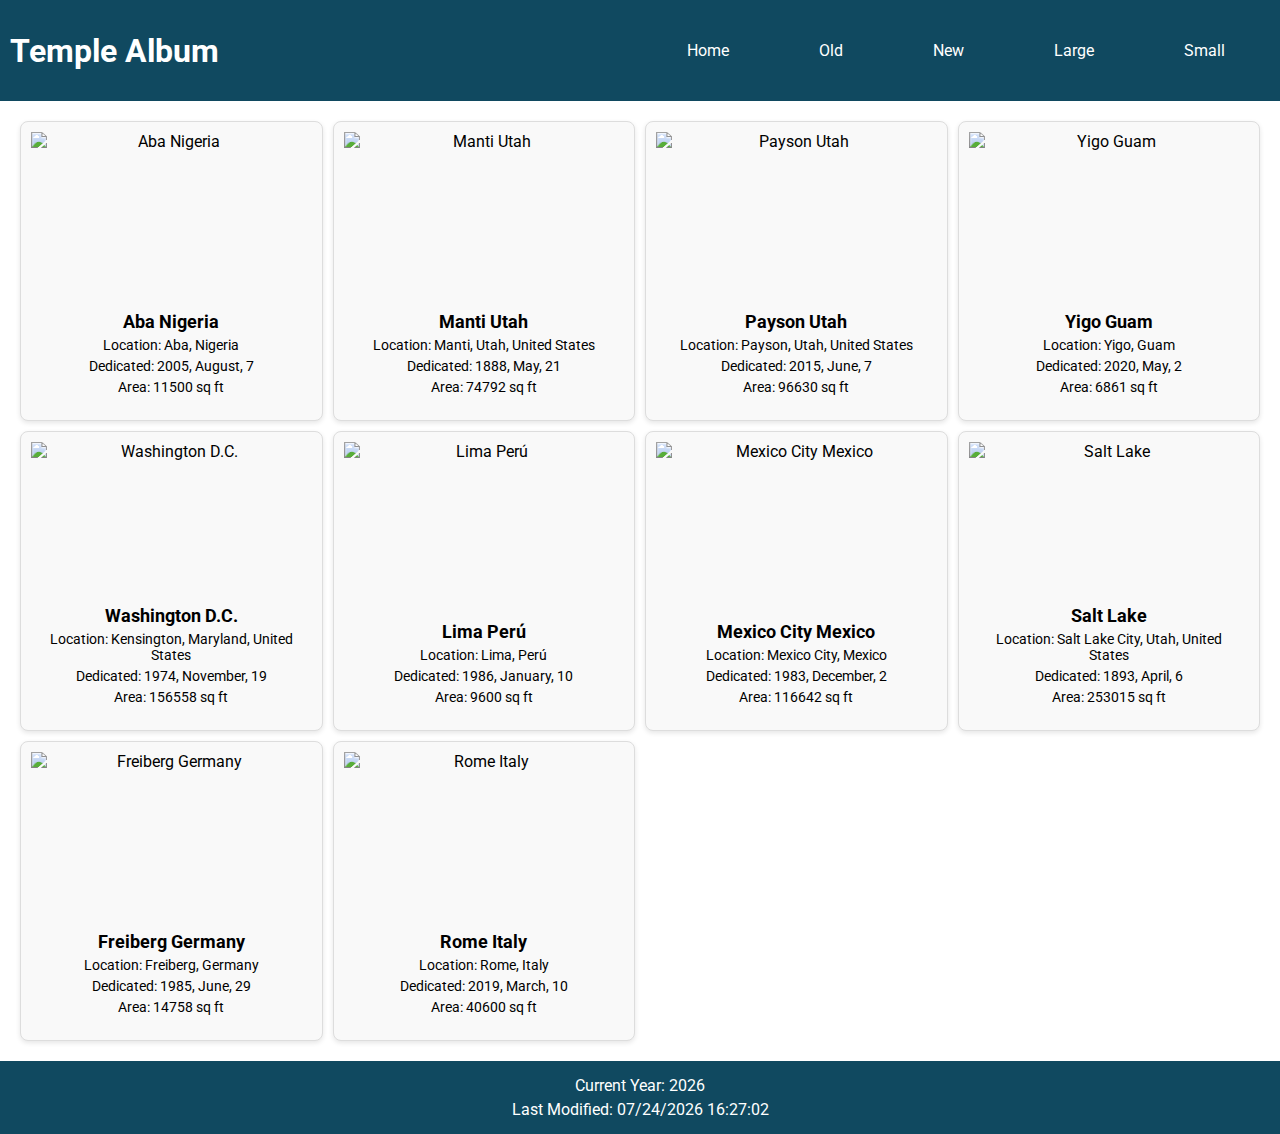
==== filtered-temples.html @ 14f959d2 "filtered temples" ====
<!DOCTYPE html>
<html lang="en">
<head>
    <meta charset="UTF-8">
    <meta name="viewport" content="width=device-width, initial-scale=1.0">
    <meta name="description" content="Temple Album Project">
    <meta name="author" content="Guilherme Martinez Gonzaga">
    <link rel="preconnect" href="https://fonts.googleapis.com">
    <link rel="preconnect" href="https://fonts.gstatic.com" crossorigin>
    <link rel="stylesheet" href="styles/filtered-temples.css">
    <link rel="stylesheet" href="styles/filtered-temples-large.css" media="screen and (min-width: 768px)">
    <title>Filtered Temple Album</title>
    <script src="scripts/filtered-temples.js" defer></script>
</head>
<body>
    <header>
        <h1>Temple Album</h1>
        <nav>
            <div class="hamburger-menu">&#9776;</div>
            <ul class="nav-links">
                <li><a href="#">Home</a></li>
                <li><a href="#">Old</a></li>
                <li><a href="#">New</a></li>
                <li><a href="#">Large</a></li>
                <li><a href="#">Small</a></li>
            </ul>
        </nav>
    </header>
    <main>
        <section class="gallery"></section>
    </main>
    <footer>
        <p>Current Year: <span id="year"></span></p>
        <p>Last Modified: <span id="lastModified"></span></p>
    </footer>
</body>
</html>
---- styles/filtered-temples.css ----
@import url('https://fonts.googleapis.com/css2?family=Roboto:ital,wght@0,100;0,300;0,400;0,500;0,700;0,900;1,100;1,300;1,400;1,500;1,700;1,900&display=swap');

/* General styles */
body {
    font-family: 'Roboto', sans-serif;
    margin: 0;
    padding: 0;
    box-sizing: border-box;
}

/* Header */
header {
    display: flex;
    justify-content: space-between;
    align-items: center;
    background-color: #104960;
    color: #fff;
    padding: 10px;
}

header h1 {
    margin: 0;
}

h2 {
    display: flex;
    justify-content: center;
}

.nav-links {
    display: none; /* Hide the nav links by default */
    list-style: none;
    padding: 0;
}

.nav-links li {
    margin: 5px 0;
    padding: 15px;
}

.nav-links a {
    color: #fff;
    text-decoration: none;
    padding: 15px;
}

.nav-links a:hover {
    background-color: steelblue;
}

.hamburger-menu {
    display: block;
    cursor: pointer;
    font-size: 24px;
    padding: 15px;
}

.hamburger-menu:hover{
    background-color: steelblue;
}

/* Show the nav links when the .show class is added */
.nav-links.show {
    display: block;
}

/* Main */
main {
    padding: 20px;
}

.gallery {
    display: flex;
    flex-wrap: wrap;
    justify-content: center;
    gap: 10px;
}

figure {
    flex: 1 1 calc(100% - 20px);
    max-width: 100%;
    box-sizing: border-box;
    background-color: #f9f9f9;
    border: 1px solid #ddd;
    border-radius: 8px;
    overflow: hidden;
    box-shadow: 0 2px 5px rgba(0, 0, 0, 0.1);
    text-align: center;
    padding: 10px;
}

figure img {
    width: 100%;
    height: 200px; /* Fixed height */
    object-fit: cover;
}

figcaption {
    padding: 10px;
}

figcaption h3 {
    margin: 0;
    font-size: 18px;
}

figcaption p {
    margin: 5px 0;
    font-size: 14px;
}

/* Footer */
footer {
    background-color: #104960;
    color: #fff;
    text-align: center;
    padding: 10px;
}

footer p {
    margin: 5px 0;
}
---- styles/filtered-temples-large.css ----
@media screen and (min-width: 32rem) {
    /* Larger view styles */
    .nav-links {
        display: flex !important;
    }

    .nav-links li {
        margin: 0 15px;
    }

    .hamburger-menu {
        display: none;
    }

    .gallery {
        display: grid;
        justify-content: center;
        align-items: center;
        grid-template-columns: repeat(auto-fit, minmax(250px, 1fr)); /* Fixed width for cards */
        gap: 10px;
    }

    figure {
        margin: 0;
        background-color: #f9f9f9;
        border: 1px solid #ddd;
        border-radius: 8px;
        overflow: hidden;
        box-shadow: 0 2px 5px rgba(0, 0, 0, 0.1);
        text-align: center;
        padding: 10px;
        height: 300px; /* Fixed height for cards */
        display: flex;
        flex-direction: column;
        justify-content: space-between;
    }

    figure img {
        width: 100%;
        height: 150px; /* Adjust height */
        object-fit: cover;
    }

    figcaption {
        padding: 10px;
    }

    figcaption h3 {
        margin: 0;
        font-size: 18px;
    }

    figcaption p {
        margin: 5px 0;
        font-size: 14px;
    }
}
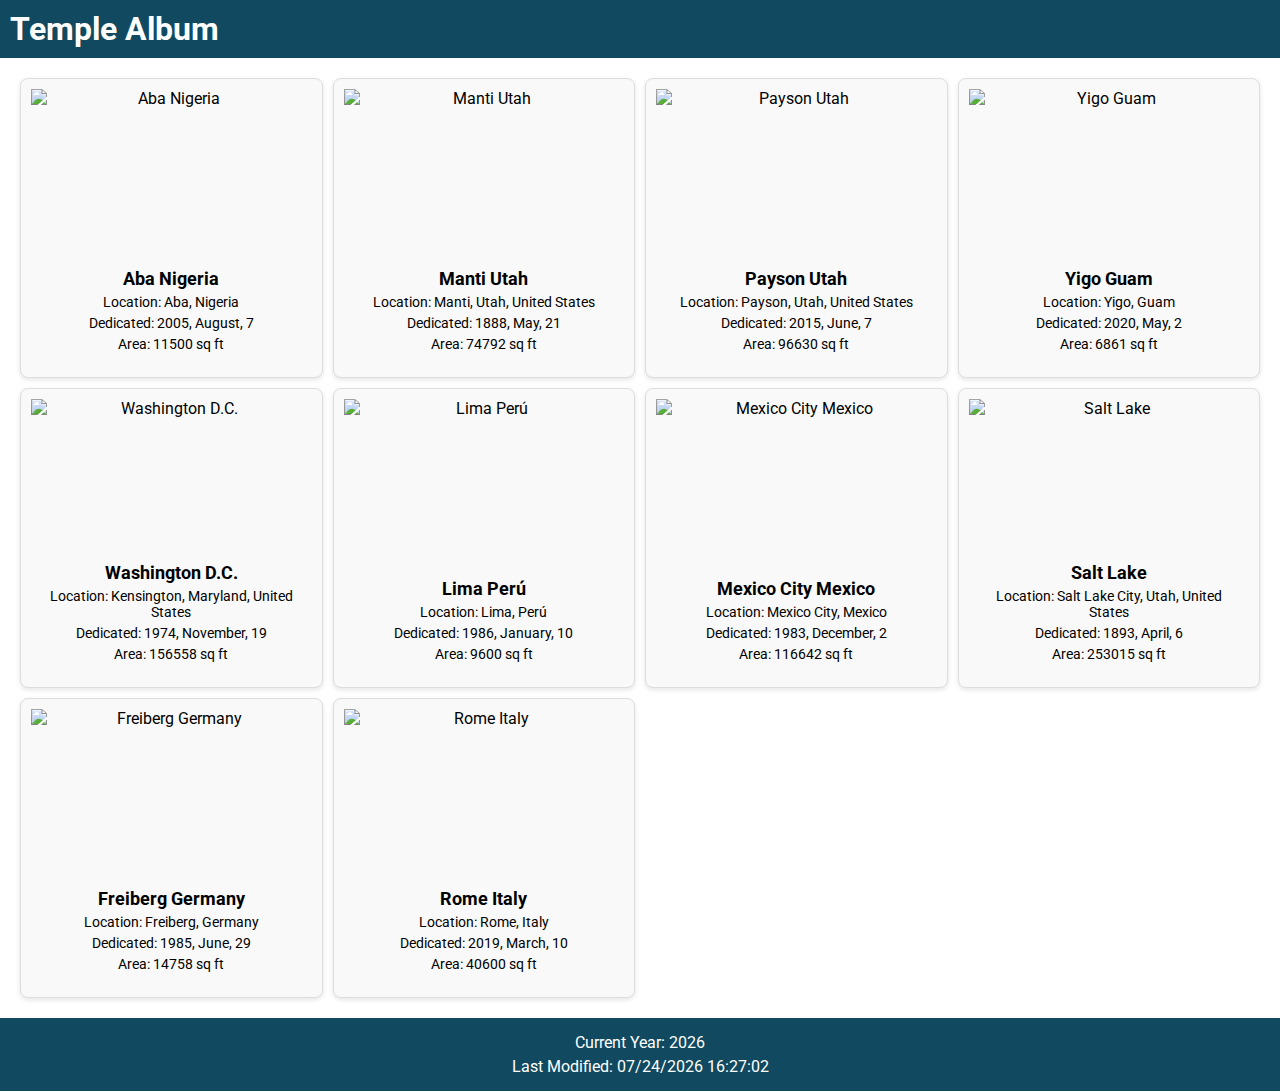
==== commit 744e5dcc: "hamburger menu" ====
--- a/filtered-temples.html
+++ b/filtered-temples.html
@@ -16,8 +16,12 @@
     <header>
         <h1>Temple Album</h1>
         <nav>
-            <div class="hamburger-menu">&#9776;</div>
-            <ul class="nav-links">
+            <div class="hamburger-menu">
+                <span></span>
+                <span></span>
+                <span></span>
+            </div>
+            <ul class="nav-links off-screen-menu">
                 <li><a href="#">Home</a></li>
                 <li><a href="#">Old</a></li>
                 <li><a href="#">New</a></li>
--- a/styles/filtered-temples.css
+++ b/styles/filtered-temples.css
@@ -16,6 +16,7 @@
     background-color: #104960;
     color: #fff;
     padding: 10px;
+    
 }
 
 header h1 {
@@ -31,6 +32,7 @@
     display: none; /* Hide the nav links by default */
     list-style: none;
     padding: 0;
+
 }
 
 .nav-links li {
@@ -41,7 +43,8 @@
 .nav-links a {
     color: #fff;
     text-decoration: none;
-    padding: 15px;
+    max-width: 100%;
+    padding: 1rem 50px;
 }
 
 .nav-links a:hover {
@@ -59,11 +62,70 @@
     background-color: steelblue;
 }
 
+.hamburger-menu {
+    height: 50px;
+    width: 40px;
+    margin-left: auto;
+    position: relative;
+}
+.hamburger-menu span {
+    height: 5px;
+    width: 100%;
+    background-color: #fff;
+    border-radius: 25px;
+    position: absolute;
+    left: 50%;
+    top: 50%;
+    transform: translate(-50%, -50%);
+    transition: .3s ease;
+}
+.hamburger-menu span:nth-child(1) {
+    top: 25%;
+}
+.hamburger-menu span:nth-child(3) {
+    top: 75%;
+}
+.hamburger-menu.show span {
+    background-color: white;
+}
+.hamburger-menu.show span:nth-child(1) {
+    top: 50%;
+    transform: translate(-50%, -50%) rotate(45deg);
+}
+.hamburger-menu.show span:nth-child(2) {
+    opacity: 0;
+}
+.hamburger-menu.show span:nth-child(3) {
+    top: 50%;
+    transform: translate(-50%, -50%) rotate(-45deg);
+}
+
 /* Show the nav links when the .show class is added */
 .nav-links.show {
     display: block;
 }
 
+.off-screen-menu {
+    background-color: #104960;
+    ;
+    height: fit-content;
+    width: 100%;
+    max-width: 200px;
+    position: fixed;
+    top: 0;
+    right: -450px;
+    display: flex;
+    flex-direction: column;
+    align-items: center;    
+    justify-content: center;
+    text-align: center;
+    font-size: 1rem;
+    transition: .3s ease;
+    margin-top: 100px;
+}
+.off-screen-menu.show {
+    right: 0;
+}
 /* Main */
 main {
     padding: 20px;
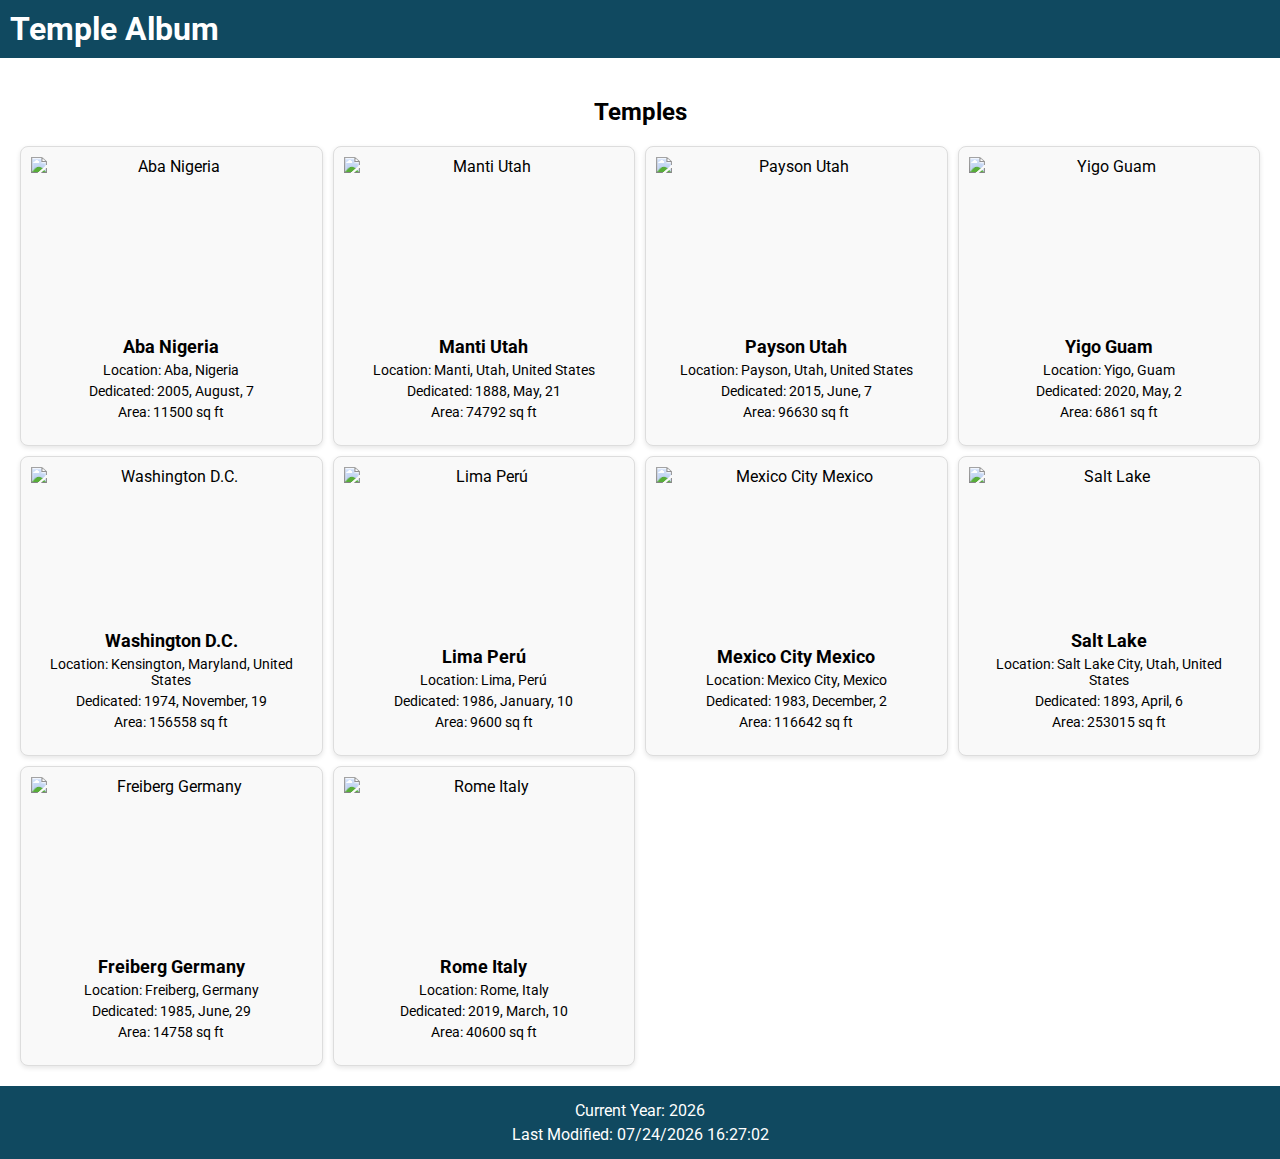
==== commit 66a8a848: "h2" ====
--- a/filtered-temples.html
+++ b/filtered-temples.html
@@ -31,6 +31,7 @@
         </nav>
     </header>
     <main>
+        <h2>Temples</h2>
         <section class="gallery"></section>
     </main>
     <footer>
